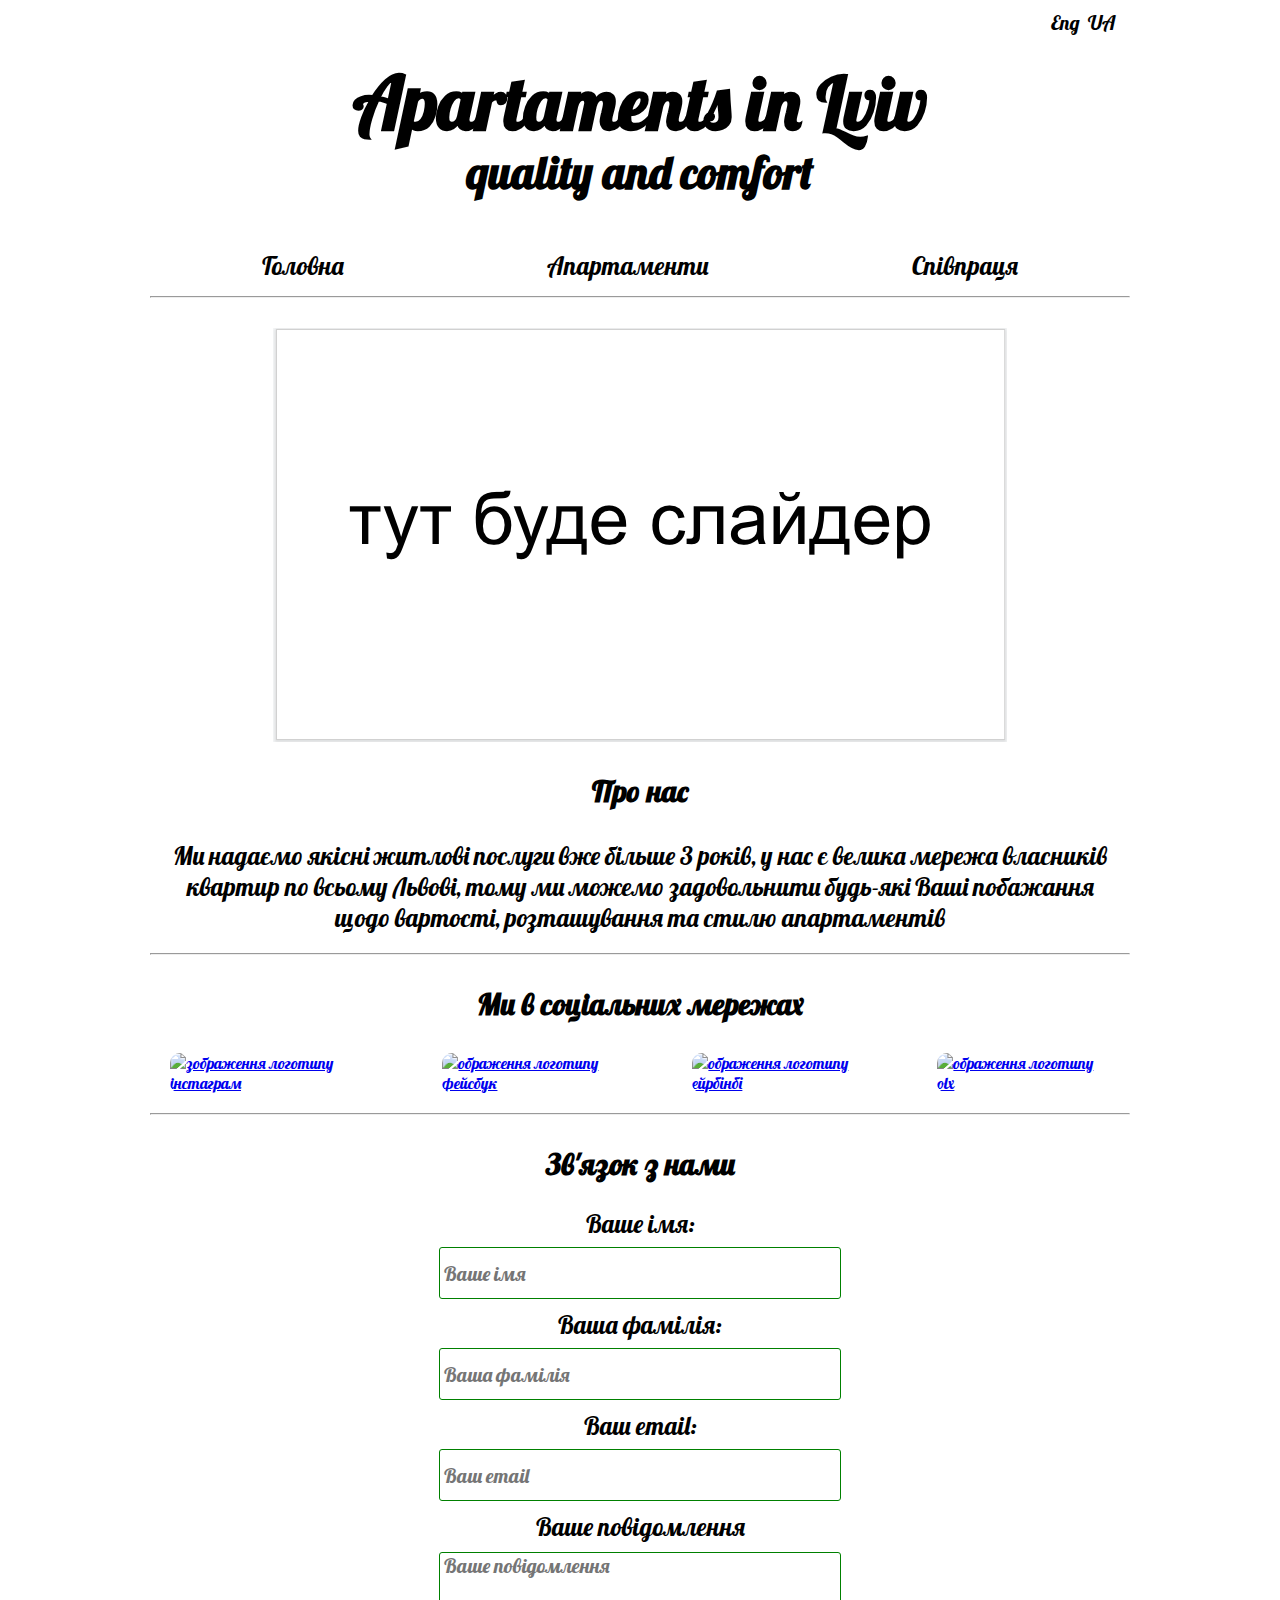
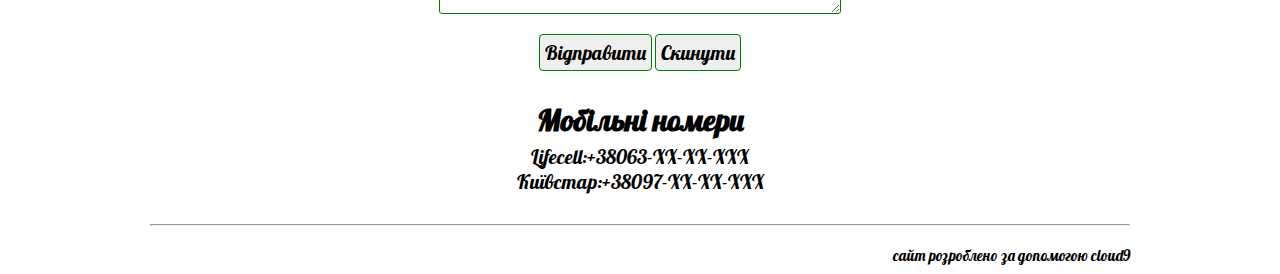
==== index.html @ 043a9425 "Changed" ====
<!DOCTYPE html>
<html lang="uk">
<head>
    <meta charset="UTF-8">
    <meta name="viewport" content="width=device-width, initial-scale=1.0">
    <meta http-equiv="X-UA-Compatible" content="ie=edge">
    <title>Apartament in Lviv</title>
    <link rel="stylesheet" href="css/common.css" type="text/css" />
</head>
<body>
    <header>
        <nav id="language">
            <a href="#" title="ссилка для зміни мови на англійську">Eng</a>
            <a href="index.html" title="link to change language of the page from english to ukraine">UA</a>
        </nav>
        <div class="main_logo">
            <h1><a href="index.html">Apartaments in Lviv</a></h1>
            <h2>quality and comfort</h2>
        </div>
        <nav class="main_menu">
            <ul class="main_menu_list">
                <li><a href="index.html" title="перейти на головну сторінку">Головна</a></li>
                <li><a href="apartamentpages/apart.html" title="перейти до переліку апартаментів">Апартаменти</a></li>
                <li><a href="contactspages/contact.html" title="перейти до сторінки співпраці">Співпраця</a></li>
            </ul>
        </nav>
    </header><hr>
    <main>
        <div id="slide_menu">
        <img src="img/slaider.png" alt="slaider">
         <!--тут буде слайдер-->   
            
        </div>
        
        <div class="textabout">
            <h2 class="textatcenter">Про нас </h2>
            <p>Ми надаємо якісні житлові послуги вже більше 3 років,
            у нас є велика мережа власників квартир по всьому Львові,
            тому ми можемо задовольнити будь-які Ваші побажання щодо вартості, розташування та стилю апартаментів</p>
        </div><hr class="hline">
        <div class="contact_area">
            <h2 class="textatcenter">Ми в соціальних мережах</h2>
            <ul class="contacts">
                <li><a href="#" title="лінк для переходу на instagram"><img src="img/instagram_logo.jpg" alt="зображення логотипу інстаграм"></a></li>
                <li><a href="#" title="лінк для переходу на facebook"><img src="img/facebook_logo.png" alt="ображення логотипу фейсбук"></a></li>
                <li><a href="#" title="лінк для переходу на airbnb"><img src="img/airbnb_logo.png" alt="ображення логотипу ейрбінбі"></a></li>
                <li><a href="#" title="лінк для переходу на OLX"><img src="img/olx_logo.jpg" alt="ображення логотипу olx"></a></li>
            </ul>
        </div><hr class="hline">
        <div class="conect">
            <h2 class="textatcenter">Зв'язок з нами</h2>
            <form  id="conectus" action="#" method="post">
                <div>
                    <label><p>Ваше імя:</p><br><input type="text" name="user_name" placeholder=" Ваше імя" required></label>
                </div><br>
                <div>
                    <label><p>Ваша фамілія:</p><br><input type="text" name="user_surname" placeholder=" Ваша фамілія" required ></label>
                </div><br>
                <div>
                    <label><p>Ваш email:</p><br><input type="email" name="user_email" placeholder=" Ваш email" required ></label>
                </div><br>
                <label>
                    <p>Ваше повідомлення</p>
                    <textarea name="textareaname" placeholder=" Ваше повідомлення"></textarea><br>
                </label>
                <div class="conectus_button">   
                    <input type="submit" name="button" value="Відправити">
                    <input type="reset" name="button" value="Скинути">
                </div>     
            </form> 
                <div class="phonenumber">
                    <h2 class="textatcenter">Мобільні номери</h2>
                    <p>Lifecell:+38063-XX-XX-XXX</p>
                    <p>Київстар:+38097-XX-XX-XXX</p>
                    <br>
                </div>
        </div>
        
    </main>
    
    <footer>
        <hr class="hline_footer">
        <p>сайт розроблено за допомогою cloud9</p>
    </footer>

    
    
</body>
</html>
---- css/common.css ----
@import url('https://fonts.googleapis.com/css?family=Lobster');

:root {
        --primary-color: black; 
        
}

* {
        /*border-color: black;
        border-style: solid;
        border-width: 1px;*/
        font-family: 'Lobster', cursive;
        margin:0;
        padding:0;
}
body {
        max-width: 980px;
        min-width: 320px;
        margin:auto;
        
}

   /*хедер*/ 

header #language {
        text-align: right;
        padding-top: 10px;
        padding-right: 10px;
        margin-bottom: 20px;
}

header #language a {
        margin-right: 5px;
        text-decoration: none;
        color: var(--primary-color)
}
header #language a:hover {
        color:green;
}

header .main_logo h1  {
        font-size: 38px;
        text-align: center;
        margin-top: 15px;
        margin-bottom: 0;
        
}
header .main_logo h1 a {
        text-decoration: none;
        color: black;
}

header .main_logo h2 {
        font-size:25px;
        text-align: center;
        margin-bottom: 30px;
        margin-top:-5px;
}

header .main_menu .main_menu_list {
        display: flex;
        list-style-type: none;
        justify-content: space-around;
        margin-bottom: 30px;
        margin-left: 10px;
        margin-right: 10px;
        
}
header .main_menu .main_menu_list li a{
        text-decoration: none;
        color: var(--primary-color)
        
}
header .main_menu .main_menu_list li a:hover {
        color: green;
}

/*спільне для всіх сайтів*/








/*основна частина сайту*/

main #slide_menu img {
        display: none;
}
main .textatcenter {
        text-align: center;
        margin-top: 20px;
        margin-bottom: 20px;
        font-size: 20px;
}
main .textabout p {
        margin-left: 10px;
        margin-right: 10px;
        margin-bottom: 10px;
        text-align: center;
}
main .contact_area .contacts {
        display: flex;
        justify-content:space-around;
        align-items:center;
        list-style-type: none;
        margin-top: 30px;
        margin-bottom: 20px;
}
main .contact_area .contacts li a {
        list-style: none;
}
main .contact_area .contacts li a img {
        width: 50px;
        border-radius: 10px;
}
hr {
        margin-top: -15px;
        margin-bottom: 30px;
}
 /*лінії на сайті*/

.hline {
        display: none;
}
.hline_footer {
        display: none;
}



















   /*форма*/
input ,textarea[placeholder] {
        
        font-size: 15px;
}   
main .conect #conectus {
        display: flex;
        flex-direction:column;
        align-items:center;
}
main .conect #conectus label {
        align-items:center;
        text-align: center;
        font-size: 18px;
        
}
main .conect #conectus label p {
        margin-bottom: -15px;
        margin-top: -10px;
}
main .conect #conectus label input {
        width:200px;
        height: 25px;
        border-style: solid;
        border-width: 0.5px;
        border-radius: 3px;
        border-color: green;
        
}

main .conect #conectus textarea {
        margin-top: 25px;
        width: 200px;
        height: 40px;
        border-style: solid;
        border-width: 0.5px;
        border-radius: 3px;
        border-color: green;
}
main .conect .textatcenter {
        margin-bottom: 35px;
}
main .conect #conectus .conectus_button {
        width: 200px;
        text-align: center;
        margin-top: 15px;
}
main .conect #conectus .conectus_button input {
        font-size: 15px;
        border-style: solid;
        border-width: 0.5px;
        border-radius: 4px;
        border-color:green;
        padding:5px;
}


main .conect #conectus .conectus_button input:hover {
        color:white;
        background-color: green;
      
}

     /*форма*/




     
main .phonenumber .textatcenter {
        margin-bottom: 5px;
}
main .phonenumber p {
        text-align: center;
}

footer p {
        display: none;
}




/*contactspages*/

#partnership .send_message_area #work_form {
        display: flex;
        flex-direction:column;
        align-items:center;
}

#partnership .send_message_area #work_form .your_phone p {
        text-align: center;
}
#partnership .send_message_area #work_form div {
        margin-bottom: 0px;
        


}
#partnership .send_message_area #work_form label p {
        text-align: center;
        margin-bottom: -15px;
        margin-top: -10px;
        font-size: 18px;
        
}
#partnership .send_message_area #work_form label input {
        width:200px;
        height: 25px;
        border-style: solid;
        border-width: 0.5px;
        border-radius: 3px;
        border-color: green;
        margin: 0px;
}

#partnership .send_message_area #work_form .radio_question  {
        width: 200px;
        text-align: center;
        display: flex;
        align-items:center;

}

        
#partnership .send_message_area #work_form .radio_question label p{
        padding-bottom: 13px;
     
       
        
        
        
}
#partnership .send_message_area #work_form .radio_question label input {
        width: 40px;
        
        
}

#partnership .send_message_area #work_form .conectus_button {
        width: 200px;
        text-align: center;
        margin-top: 15px;
}
#partnership .send_message_area #work_form .conectus_button input {
        font-size: 15px;
        border-style: solid;
        border-width: 0.5px;
        border-radius: 4px;
        border-color:green;
        padding:5px;
}
#partnership .send_message_area #work_form .conectus_button input:hover {
        color:white;
        background-color: green;
}



/*apartamentspages*/

#apartaments .apart_block {
        display: flex;
        flex-direction:column;
        align-items:center;
}
#apartaments .apart_block img {
        display: block;
        width: 100%;
}
#apartaments .apart_block input {
        border-color: green;
        border-width: 0.5px;
        border-style: solid;
        
}
#apartaments .apart_block input:hover {
        color:white;
        background-color: green;
}
        














/*змінні параметри */
@media (min-width: 450px) {
        header .main_logo h1 {
                font-size:55px;
        }
        header .main_logo h2 {
                font-size:35px;
        }
        header .main_menu .main_menu_list li a {
                font-size: 20px;
        }
        main .contact_area .contacts  {
        display: flex;
        justify-content:center;
        
        }
        main .contact_area .contacts li {
        margin-left: 20px;
        margin-right: 20px;
        }
        main .conect #conectus label input {
        width:300px;
        height: 35px;
        }
        main .conect #conectus label p {
        font-size:20px;
        
        }
        input[placeholder] {
                font-size: 17px;
        }
        main .conect #conectus .conectus_button {
        width: 300px;
        }
        main .conect #conectus .conectus_button input {
        font-size: 20px;
        }
        main .conect #conectus textarea {
        width: 300px;
        height: 60px;
        }
        main .conect #conectus textarea[placeholder] {
                font-size: 15px;
        }
        
        
        /*contactspages*/
        #partnership .send_message_area #work_form label p {
                font-size: 20px;
        }
        #partnership .send_message_area #work_form label input {
                width:300px;
                height: 35px;
        }
        #partnership .send_message_area #work_form .conectus_button {
                width: 300px;
        }
        #partnership .send_message_area #work_form .conectus_button input {
                font-size: 20px;
        }
        #partnership .send_message_area #work_form .radio_question  {
                width: 300px;
        }
        
        

}


@media (min-width: 980px) {
        header .main_logo h2 {
        margin-bottom: 50px;
        }
        header #language a{
                font-size: 20px;
        }
        header .main_logo h1 {
                font-size:75px;
        }
        header .main_logo h2 {
                font-size:45px;
        }
        header .main_menu .main_menu_list li a {
                font-size: 25px;
        }
        
        main #slide_menu img {
                margin:auto;
                display: block;
                
        }
        main .textatcenter {
                font-size:20px;
        }
        main .textatcenter {
        margin-top: 30px;
        margin-bottom: 30px;
        font-size: 30px;
        }
        main .textabout p {
        margin-left: 20px;
        margin-right: 20px;
        margin-bottom: 20px;
        font-size: 25px;
        }
        main .contact_area .contacts  {
        
        display: flex;
        justify-content:center;
        
        }
        main .contact_area .contacts li {
        margin-left: 20px;
        margin-right: 20px;
        }
        .hline {
                margin-top: 20px;
                display: block;
        }
        main .conect #conectus label input {
        width:400px;
        height: 50px;
        }
        main .conect #conectus label p {
        font-size:25px;
        
        }
        input[placeholder] {
                font-size: 20px;
        }
        main .conect #conectus textarea {
        width: 400px;
        height: 60px;
        }
        main .conect #conectus textarea[placeholder] {
                font-size: 20px;
        }
        main .phonenumber p {
                font-size: 20px;
        }
        #partnership .send_message_area #work_form label p {
                font-size: 25px;
        }
        #partnership .send_message_area #work_form label input {
                width:400px;
                height: 50px;
        }
        #partnership .send_message_area #work_form .radio_question  {
                width: 400px;
        }
        
        
        
        
        
        
        
        .hline_footer {
                display: block;
                margin:10px 0px 20px 0px;
        }
        footer {
                min-height: 50px;
        }
        footer p {
                display: block;
                font-size: 15px;
                text-align: right;
                margin:10px 0px 10px 0px;
        }
        
}
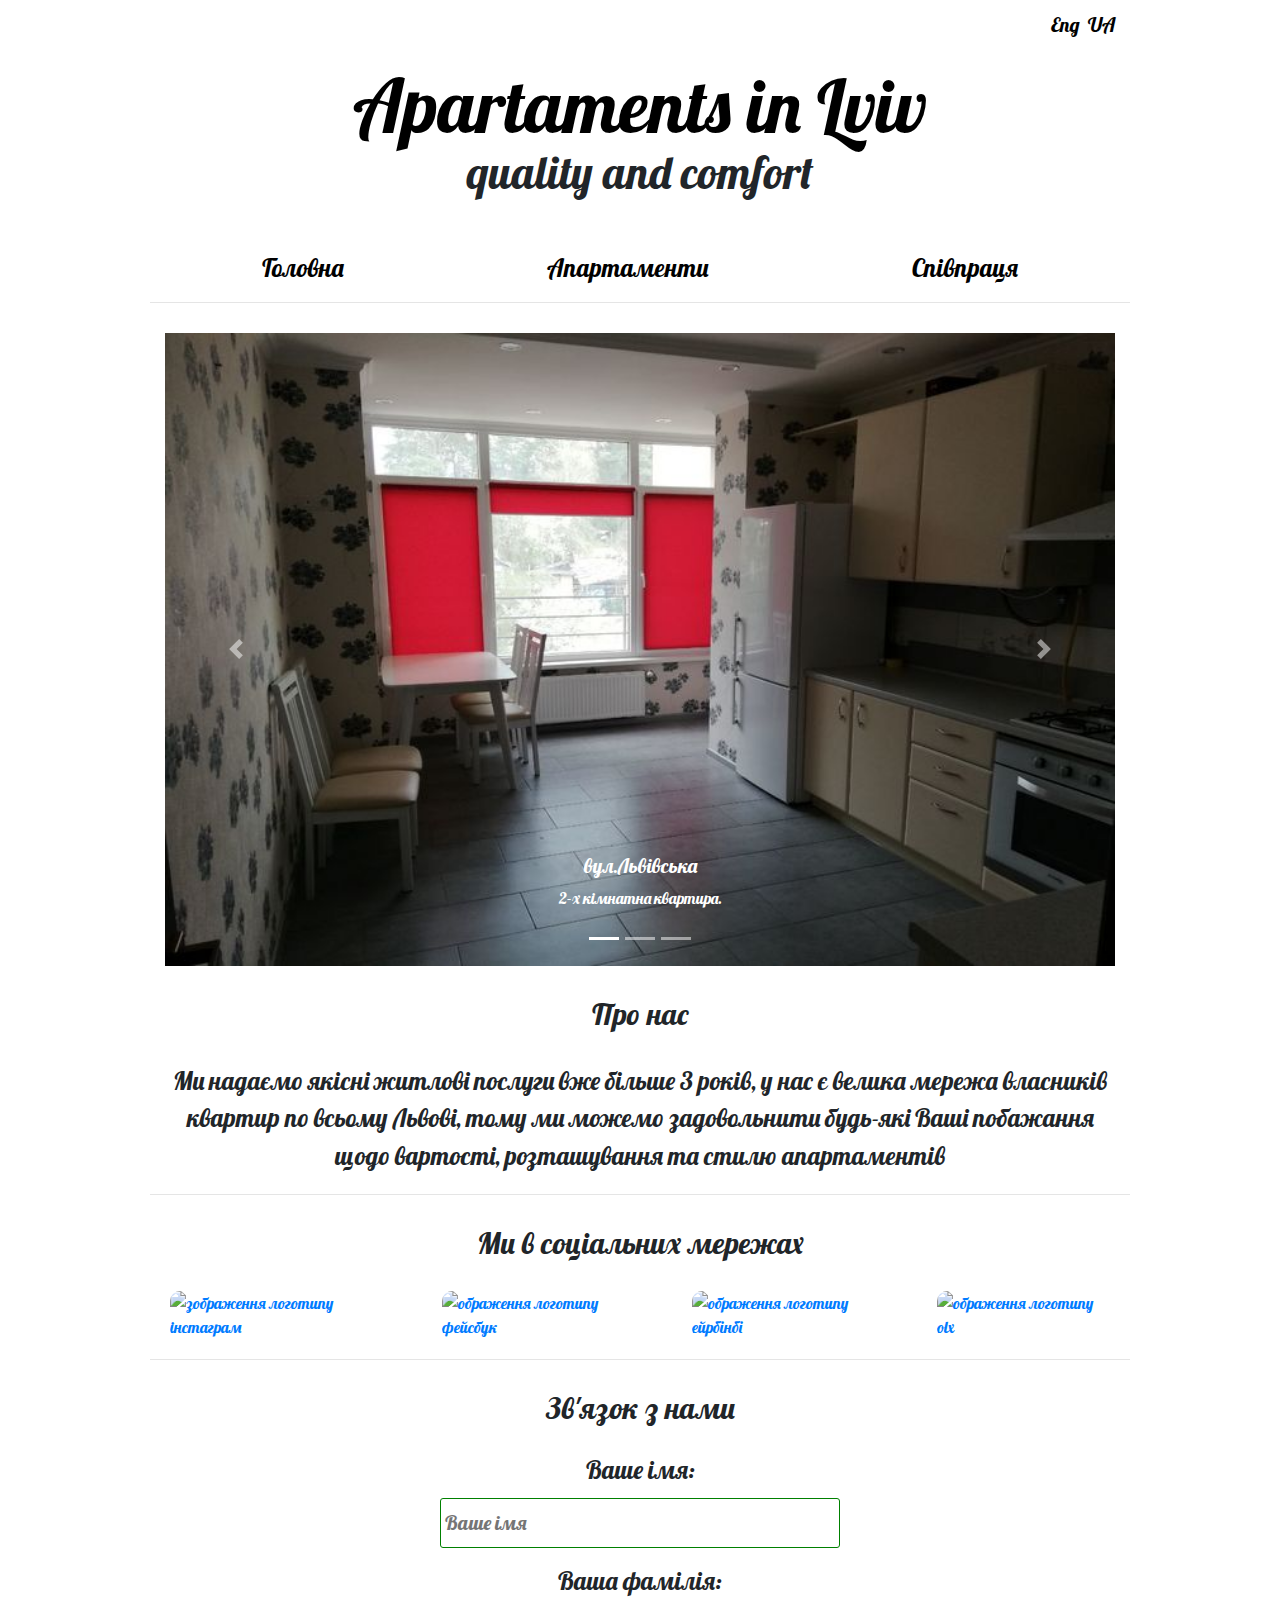
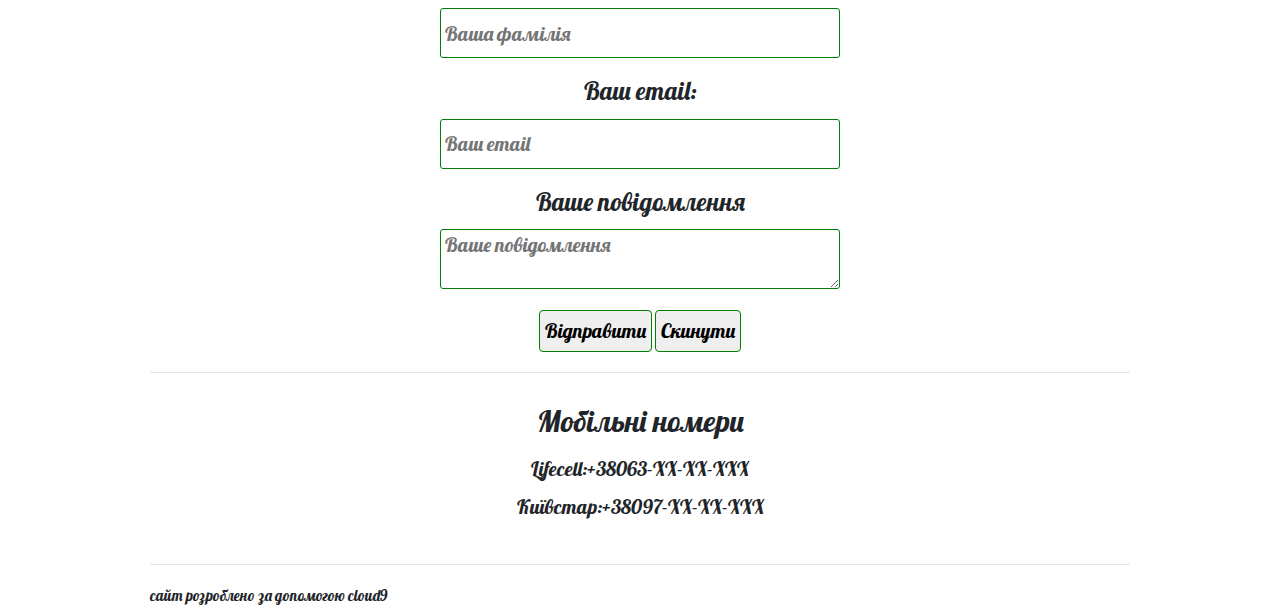
==== commit 7fccd2b2: "Changed" ====
--- a/index.html
+++ b/index.html
@@ -1,16 +1,19 @@
 <!DOCTYPE html>
 <html lang="uk">
+
 <head>
     <meta charset="UTF-8">
     <meta name="viewport" content="width=device-width, initial-scale=1.0">
     <meta http-equiv="X-UA-Compatible" content="ie=edge">
     <title>Apartament in Lviv</title>
+    <link rel="stylesheet" href="https://stackpath.bootstrapcdn.com/bootstrap/4.3.1/css/bootstrap.min.css" integrity="sha384-ggOyR0iXCbMQv3Xipma34MD+dH/1fQ784/j6cY/iJTQUOhcWr7x9JvoRxT2MZw1T" crossorigin="anonymous">
     <link rel="stylesheet" href="css/common.css" type="text/css" />
 </head>
+
 <body>
     <header>
         <nav id="language">
-            <a href="#" title="ссилка для зміни мови на англійську">Eng</a>
+            <a href="indexEng.html" title="ссилка для зміни мови на англійську">Eng</a>
             <a href="index.html" title="link to change language of the page from english to ukraine">UA</a>
         </nav>
         <div class="main_logo">
@@ -24,20 +27,58 @@
                 <li><a href="contactspages/contact.html" title="перейти до сторінки співпраці">Співпраця</a></li>
             </ul>
         </nav>
-    </header><hr>
+    </header>
+    <hr>
     <main>
-        <div id="slide_menu">
-        <img src="img/slaider.png" alt="slaider">
-         <!--тут буде слайдер-->   
-            
+        <div class="container">
+            <div class="bd-example">
+                <div id="carouselApartaments" class="carousel slide carousel-fade" data-ride="carousel">
+                    <ol class="carousel-indicators">
+                        <li data-target="#carouselApartaments" data-slide-to="0" class="active"></li>
+                        <li data-target="#carouselApartaments" data-slide-to="1"></li>
+                        <li data-target="#carouselApartaments" data-slide-to="2"></li>
+                    </ol>
+                    <div class="carousel-inner">
+                        <div class="carousel-item active">
+                            <img src="img/lvivska.jpg" class="d-block w-100" alt="фото квартири">
+                            <div class="carousel-caption d-none d-md-block">
+                                <h5>вул.Львівська</h5>
+                                <p>2-х кімнатна квартира.</p>
+                            </div>
+                        </div>
+                        <div class="carousel-item">
+                            <img src="img/lychakiv.jpg" class="d-block w-100" alt="фото квартири">
+                            <div class="carousel-caption d-none d-md-block">
+                                <h5>вул.Личаківська</h5>
+                                <p>1-но кімнатна квартира.</p>
+                            </div>
+                        </div>
+                        <div class="carousel-item">
+                            <img src="img/necrasov.png" class="d-block w-100" alt="фото квартири">
+                            <div class="carousel-caption d-none d-md-block">
+                                <h5>вул.Некрасова</h5>
+                                <p>1-но кімнатна квартира.</p>
+                            </div>
+                        </div>
+                    </div>
+                    <a class="carousel-control-prev" href="#carouselApartaments" role="button" data-slide="prev">
+      <span class="carousel-control-prev-icon" aria-hidden="true"></span>
+      <span class="sr-only">Previous</span>
+    </a>
+                    <a class="carousel-control-next" href="#carouselApartaments" role="button" data-slide="next">
+      <span class="carousel-control-next-icon" aria-hidden="true"></span>
+      <span class="sr-only">Next</span>
+    </a>
+                </div>
+            </div>
+
         </div>
-        
+
         <div class="textabout">
             <h2 class="textatcenter">Про нас </h2>
-            <p>Ми надаємо якісні житлові послуги вже більше 3 років,
-            у нас є велика мережа власників квартир по всьому Львові,
-            тому ми можемо задовольнити будь-які Ваші побажання щодо вартості, розташування та стилю апартаментів</p>
-        </div><hr class="hline">
+            <p>Ми надаємо якісні житлові послуги вже більше 3 років, у нас є велика мережа власників квартир по всьому Львові, тому ми можемо задовольнити будь-які Ваші побажання щодо вартості, розташування та стилю апартаментів</p>
+        </div>
+        <hr class="hline">
         <div class="contact_area">
             <h2 class="textatcenter">Ми в соціальних мережах</h2>
             <ul class="contacts">
@@ -46,44 +87,55 @@
                 <li><a href="#" title="лінк для переходу на airbnb"><img src="img/airbnb_logo.png" alt="ображення логотипу ейрбінбі"></a></li>
                 <li><a href="#" title="лінк для переходу на OLX"><img src="img/olx_logo.jpg" alt="ображення логотипу olx"></a></li>
             </ul>
-        </div><hr class="hline">
+        </div>
+        <hr class="hline">
         <div class="conect">
             <h2 class="textatcenter">Зв'язок з нами</h2>
-            <form  id="conectus" action="#" method="post">
+            <form id="conectus" action="#" method="post">
                 <div>
-                    <label><p>Ваше імя:</p><br><input type="text" name="user_name" placeholder=" Ваше імя" required></label>
+                    <label><span>Ваше імя:</span><br><input type="text" name="user_name" placeholder=" Ваше імя" required></label>
                 </div><br>
                 <div>
-                    <label><p>Ваша фамілія:</p><br><input type="text" name="user_surname" placeholder=" Ваша фамілія" required ></label>
+                    <label><span>Ваша фамілія:</span><br><input type="text" name="user_surname" placeholder=" Ваша фамілія" required ></label>
                 </div><br>
                 <div>
-                    <label><p>Ваш email:</p><br><input type="email" name="user_email" placeholder=" Ваш email" required ></label>
+                    <label><span>Ваш email:</span><br><input type="email" name="user_email" placeholder=" Ваш email" required ></label>
                 </div><br>
                 <label>
-                    <p>Ваше повідомлення</p>
-                    <textarea name="textareaname" placeholder=" Ваше повідомлення"></textarea><br>
+                    <span>Ваше повідомлення</span><br>
+                    <textarea name="textareaname" placeholder=" Ваше повідомлення"></textarea>
+                    <br>
                 </label>
-                <div class="conectus_button">   
+                <div class="conectus_button">
                     <input type="submit" name="button" value="Відправити">
                     <input type="reset" name="button" value="Скинути">
-                </div>     
-            </form> 
-                <div class="phonenumber">
-                    <h2 class="textatcenter">Мобільні номери</h2>
-                    <p>Lifecell:+38063-XX-XX-XXX</p>
-                    <p>Київстар:+38097-XX-XX-XXX</p>
-                    <br>
                 </div>
+            </form>
+
+            <div class="phonenumber">
+                <hr class="hline">
+                <h2 class="textatcenter">Мобільні номери</h2>
+                <p>Lifecell:+38063-XX-XX-XXX</p>
+                <p>Київстар:+38097-XX-XX-XXX</p>
+                <br>
+            </div>
         </div>
-        
+
     </main>
-    
+
     <footer>
         <hr class="hline_footer">
+
         <p>сайт розроблено за допомогою cloud9</p>
     </footer>
 
-    
-    
+
+
+
+    <script src="https://code.jquery.com/jquery-3.4.1.min.js" integrity="sha256-CSXorXvZcTkaix6Yvo6HppcZGetbYMGWSFlBw8HfCJo=" crossorigin="anonymous"></script>
+    <script src="https://cdnjs.cloudflare.com/ajax/libs/popper.js/1.14.7/umd/popper.min.js" integrity="sha384-UO2eT0CpHqdSJQ6hJty5KVphtPhzWj9WO1clHTMGa3JDZwrnQq4sF86dIHNDz0W1" crossorigin="anonymous"></script>
+    <script src="https://stackpath.bootstrapcdn.com/bootstrap/4.3.1/js/bootstrap.min.js" integrity="sha384-JjSmVgyd0p3pXB1rRibZUAYoIIy6OrQ6VrjIEaFf/nJGzIxFDsf4x0xIM+B07jRM" crossorigin="anonymous"></script>
+    <script src="js/index.js" async></script>
 </body>
-</html>+
+</html>
--- a/css/common.css
+++ b/css/common.css
@@ -1,8 +1,19 @@
 @import url('https://fonts.googleapis.com/css?family=Lobster');
 
 :root {
-        --primary-color: black; 
-        
+        --primary-color: black;
+        
+}
+
+
+input[type="reset"],[type="submit"]:focus {
+        outline:none;
+}
+input:focus {
+        outline-color:#1c9c1c;
+}
+textarea:focus {
+       outline-color:#1c9c1c; 
 }
 
 * {
@@ -13,14 +24,17 @@
         margin:0;
         padding:0;
 }
+
 body {
+        
         max-width: 980px;
         min-width: 320px;
         margin:auto;
-        
-}
-
-   /*хедер*/ 
+}
+
+ 
+ 
+   /*хедер*/
 
 header #language {
         text-align: right;
@@ -28,7 +42,6 @@
         padding-right: 10px;
         margin-bottom: 20px;
 }
-
 header #language a {
         margin-right: 5px;
         text-decoration: none;
@@ -37,26 +50,22 @@
 header #language a:hover {
         color:green;
 }
-
 header .main_logo h1  {
         font-size: 38px;
         text-align: center;
         margin-top: 15px;
         margin-bottom: 0;
-        
 }
 header .main_logo h1 a {
         text-decoration: none;
         color: black;
 }
-
 header .main_logo h2 {
         font-size:25px;
         text-align: center;
         margin-bottom: 30px;
         margin-top:-5px;
 }
-
 header .main_menu .main_menu_list {
         display: flex;
         list-style-type: none;
@@ -64,18 +73,26 @@
         margin-bottom: 30px;
         margin-left: 10px;
         margin-right: 10px;
-        
 }
 header .main_menu .main_menu_list li a{
         text-decoration: none;
         color: var(--primary-color)
-        
 }
 header .main_menu .main_menu_list li a:hover {
         color: green;
 }
 
+
+
+
+
+
+
 /*спільне для всіх сайтів*/
+
+
+
+
 
 
 
@@ -88,6 +105,7 @@
 
 main #slide_menu img {
         display: none;
+        
 }
 main .textatcenter {
         text-align: center;
@@ -120,6 +138,8 @@
         margin-top: -15px;
         margin-bottom: 30px;
 }
+
+
  /*лінії на сайті*/
 
 .hline {
@@ -128,20 +148,6 @@
 .hline_footer {
         display: none;
 }
-
-
-
-
-
-
-
-
-
-
-
-
-
-
 
 
 
@@ -160,10 +166,12 @@
 main .conect #conectus label {
         align-items:center;
         text-align: center;
-        font-size: 18px;
-        
-}
-main .conect #conectus label p {
+        margin:0px;
+        
+        
+}
+main .conect #conectus label span {
+        display: block;
         margin-bottom: -15px;
         margin-top: -10px;
 }
@@ -176,9 +184,8 @@
         border-color: green;
         
 }
-
 main .conect #conectus textarea {
-        margin-top: 25px;
+        margin-top: 0px;
         width: 200px;
         height: 40px;
         border-style: solid;
@@ -202,12 +209,9 @@
         border-color:green;
         padding:5px;
 }
-
-
 main .conect #conectus .conectus_button input:hover {
         color:white;
         background-color: green;
-      
 }
 
      /*форма*/
@@ -217,10 +221,11 @@
 
      
 main .phonenumber .textatcenter {
-        margin-bottom: 5px;
+        margin-bottom: 15px;
 }
 main .phonenumber p {
         text-align: center;
+        margin-bottom: 8px;
 }
 
 footer p {
@@ -238,21 +243,19 @@
         align-items:center;
 }
 
-#partnership .send_message_area #work_form .your_phone p {
+#partnership .send_message_area #work_form .your_phone span {
+        display: block;
         text-align: center;
 }
 #partnership .send_message_area #work_form div {
         margin-bottom: 0px;
-        
-
-
-}
-#partnership .send_message_area #work_form label p {
+}
+#partnership .send_message_area #work_form label span {
+        display: block;
         text-align: center;
         margin-bottom: -15px;
         margin-top: -10px;
         font-size: 18px;
-        
 }
 #partnership .send_message_area #work_form label input {
         width:200px;
@@ -263,30 +266,20 @@
         border-color: green;
         margin: 0px;
 }
-
 #partnership .send_message_area #work_form .radio_question  {
         width: 200px;
         text-align: center;
         display: flex;
         align-items:center;
-
-}
-
-        
-#partnership .send_message_area #work_form .radio_question label p{
+        font-size: 18px;
+}
+#partnership .send_message_area #work_form .radio_question label span {
         padding-bottom: 13px;
-     
-       
-        
-        
         
 }
 #partnership .send_message_area #work_form .radio_question label input {
         width: 40px;
-        
-        
-}
-
+}
 #partnership .send_message_area #work_form .conectus_button {
         width: 200px;
         text-align: center;
@@ -307,6 +300,12 @@
 
 
 
+
+
+
+
+
+
 /*apartamentspages*/
 
 #apartaments .apart_block {
@@ -322,7 +321,6 @@
         border-color: green;
         border-width: 0.5px;
         border-style: solid;
-        
 }
 #apartaments .apart_block input:hover {
         color:white;
@@ -339,11 +337,10 @@
 
 
 
-
-
-
-
 /*змінні параметри */
+
+
+
 @media (min-width: 450px) {
         header .main_logo h1 {
                 font-size:55px;
@@ -354,6 +351,8 @@
         header .main_menu .main_menu_list li a {
                 font-size: 20px;
         }
+        
+        
         main .contact_area .contacts  {
         display: flex;
         justify-content:center;
@@ -367,8 +366,9 @@
         width:300px;
         height: 35px;
         }
-        main .conect #conectus label p {
-        font-size:20px;
+        main .conect #conectus label span {
+                display: block;
+                font-size: 20px;
         
         }
         input[placeholder] {
@@ -390,7 +390,8 @@
         
         
         /*contactspages*/
-        #partnership .send_message_area #work_form label p {
+        #partnership .send_message_area #work_form label span {
+                display: block;
                 font-size: 20px;
         }
         #partnership .send_message_area #work_form label input {
@@ -407,8 +408,6 @@
                 width: 300px;
         }
         
-        
-
 }
 
 
@@ -466,7 +465,8 @@
         width:400px;
         height: 50px;
         }
-        main .conect #conectus label p {
+        main .conect #conectus label span {
+                display: block;
         font-size:25px;
         
         }
@@ -483,7 +483,8 @@
         main .phonenumber p {
                 font-size: 20px;
         }
-        #partnership .send_message_area #work_form label p {
+        #partnership .send_message_area #work_form label span {
+                display: block;
                 font-size: 25px;
         }
         #partnership .send_message_area #work_form label input {
@@ -506,12 +507,20 @@
         }
         footer {
                 min-height: 50px;
+             
         }
         footer p {
-                display: block;
+                display: flex;
                 font-size: 15px;
-                text-align: right;
+                align-items:center;
+                flex-direction:row;
                 margin:10px 0px 10px 0px;
         }
-        
-}+        body footer p {
+                width: 50%;
+        }
+       
+
+
+}
+
